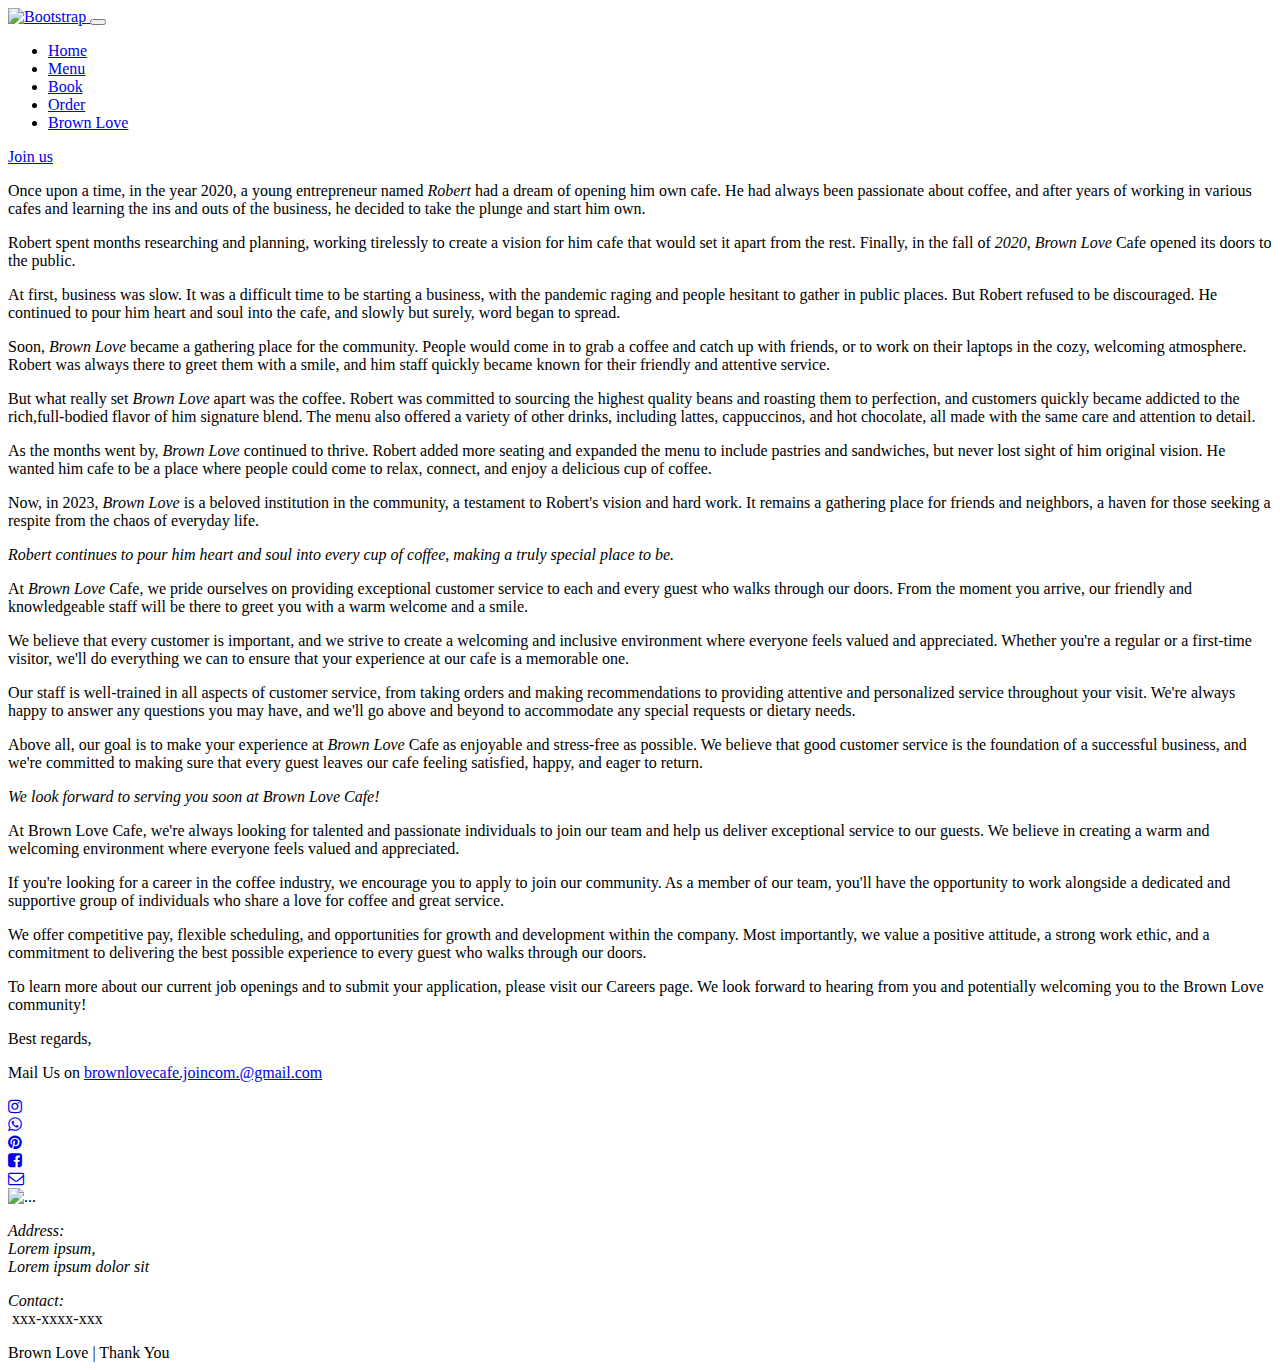
==== HTML/about.html @ 077a7f43 "Directories are set" ====
<!DOCTYPE html>
<html lang="en">

<head>
  <meta charset="UTF-8">
  <meta http-equiv="X-UA-Compatible" content="IE=edge">
  <meta name="viewport" content="width=device-width, initial-scale=1.0">
  <title>About</title>
  <link href="https://cdn.jsdelivr.net/npm/bootstrap@5.3.0-alpha1/dist/css/bootstrap.min.css" rel="stylesheet"
    integrity="sha384-GLhlTQ8iRABdZLl6O3oVMWSktQOp6b7In1Zl3/Jr59b6EGGoI1aFkw7cmDA6j6gD" crossorigin="anonymous">
  <link rel="stylesheet" href="/CSS/header-footer.css">
  <link rel="stylesheet" href="/CSS/media.css">
  <link rel="stylesheet" href="/CSS/about.css">
  <link
    href="https://fonts.googleapis.com/css2?family=Libre+Baskerville&family=Pacifico&family=Alkatra:wght@600&family=Merienda&display=swap"
    rel="stylesheet">
  <link rel="stylesheet" href="https://cdnjs.cloudflare.com/ajax/libs/font-awesome/4.7.0/css/font-awesome.min.css">
</head>

<body>
  <nav id="navbar" class="navbar navbar-expand-lg bg-body-tertiary sticky-top mb-5"></nav>


  <section>

    <div class="container my-5 card w-100 mb-2">
      <div class="card-body">
        <div class="left-side" id="about-us">
          <p class="my-2 set-text"> Once upon a time, in the year 2020, a young entrepreneur named
            <i>Robert</i> had a dream of opening him own cafe. He had always been passionate about coffee, and
            after years of working in various cafes and learning the ins and outs of the business, he decided to take
            the plunge and start him own.
          </p>

          <p class="my-2 set-text">Robert spent months researching and planning, working tirelessly to create
            a vision for him cafe that would set it apart from the rest. Finally, in the fall of <i>2020</i>,
            <i>Brown Love</i> Cafe opened its doors to the public.
          </p>

          <p class="my-2 set-text"> At first, business was slow. It was a difficult time to be starting a
            business, with the pandemic raging and people hesitant to gather in public places. But Robert refused
            to be discouraged. He continued to pour him heart and soul into the cafe, and slowly but surely, word
            began to spread.</p>

          <p class="my-2 set-text"> Soon, <i>Brown Love</i> became a gathering place for the community. People would
            come in to grab a coffee and catch up with friends, or to work on their laptops in the cozy, welcoming
            atmosphere. Robert was always there to greet them with a smile, and him staff quickly became known for
            their friendly and attentive service.</p>

          <p class="my-2 set-text"> But what really set <i>Brown Love</i> apart was the coffee. Robert was committed
            to sourcing the highest quality beans and roasting them to perfection, and customers quickly became
            addicted to the rich,full-bodied flavor of him signature blend. The menu also offered a variety of
            other drinks, including lattes, cappuccinos, and hot chocolate, all made with the same care and
            attention to
            detail.</p>

          <p class="my-2 set-text"> As the months went by, <i>Brown Love</i> continued to thrive. Robert added more
            seating and expanded the menu to include pastries and sandwiches, but never lost sight of him original
            vision. He wanted him cafe to be a place where people could come to relax, connect, and enjoy a
            delicious cup of coffee.</p>

          <p class="my-2 set-text"> Now, in 2023, <i>Brown Love</i> is a beloved institution in the community, a
            testament to Robert's vision and hard work. It remains a gathering place for friends and neighbors, a
            haven for those seeking a respite from the chaos of everyday life.</p>

          <p class="my-3 set-text text-center"><i> Robert continues to pour him heart and soul into every cup of coffee,
              making a truly special place to be.</i> </p>
        </div>
      </div>
    </div>


    <div class="container my-5 card w-100 mb-2">
      <div class="card-body">
        <div class="left-side" id="customer-service">
          <p class="my-3 set-text">At <i>Brown Love</i> Cafe, we pride ourselves on providing exceptional customer
            service to each and every guest who walks through our doors. From the moment you arrive, our friendly and
            knowledgeable staff will be there to greet you with a warm welcome and a smile. </p>

          <p class="my-2 set-text">We believe that every customer is important, and we strive to create a welcoming and
            inclusive environment where everyone feels valued and appreciated. Whether you're a regular or a first-time
            visitor, we'll do everything we can to ensure that your experience at our cafe is a memorable one.</p>

          <p class="my-2 set-text">Our staff is well-trained in all aspects of customer service, from taking orders and
            making recommendations to providing attentive and personalized service throughout your visit. We're always
            happy to answer any questions you may have, and we'll go above and beyond to accommodate any special
            requests or dietary needs.</p>

          <p class="my-2 set-text">Above all, our goal is to make your experience at <i>Brown Love</i> Cafe as enjoyable
            and stress-free as possible. We believe that good customer service is the foundation of a successful
            business, and we're committed to making sure that every guest leaves our cafe feeling satisfied, happy, and
            eager to return.</p>

          <p class="my-3 set-text text-center"><i>We look forward to serving you soon at Brown Love Cafe!</i></p>
        </div>
      </div>
    </div>

    <div class="container my-5 card w-100 mb-2">
      <div class="card-body">
        <div class="left-side" id="community">
          <p class="my-3 set-text">At Brown Love Cafe, we're always looking for talented and passionate individuals to
            join our team and help us deliver exceptional service to our guests. We believe in creating a warm and
            welcoming environment where everyone feels valued and appreciated.</p>

          <p class="my-2 set-text">If you're looking for a career in the coffee industry, we encourage you to apply to
            join our community. As a member of our team, you'll have the opportunity to work alongside a dedicated and
            supportive group of individuals who share a love for coffee and great service.</p>

          <p class="my-2 set-text">We offer competitive pay, flexible scheduling, and opportunities for growth and
            development within the company. Most importantly, we value a positive attitude, a strong work ethic, and a
            commitment to delivering the best possible experience to every guest who walks through our doors.</p>

          <p class="my-2 set-text">To learn more about our current job openings and to submit your application, please
            visit our Careers page. We look forward to hearing from you and potentially welcoming you to the Brown Love
            community!</p>

          <p class="my-2 set-text">Best regards,</p>

          <p class="my-2 set-text">Mail Us on <a id="email"
              href="mailto:brownlovecafe.joincom.@gmail.com">brownlovecafe.joincom.@gmail.com</a></p>
        </div>
      </div>
    </div>

  </section>

  <footer id="contact"></footer>
</body>

<script src="https://cdn.jsdelivr.net/npm/bootstrap@5.3.0-alpha1/dist/js/bootstrap.bundle.min.js"
  integrity="sha384-w76AqPfDkMBDXo30jS1Sgez6pr3x5MlQ1ZAGC+nuZB+EYdgRZgiwxhTBTkF7CXvN" crossorigin="anonymous"></script>
<script src="/JS/header-footer.js"></script>
<script src="/JS/connect.js"></script>
<script>document.getElementById('about-option').classList.add("link-active","fw-bold")</script>

</html>
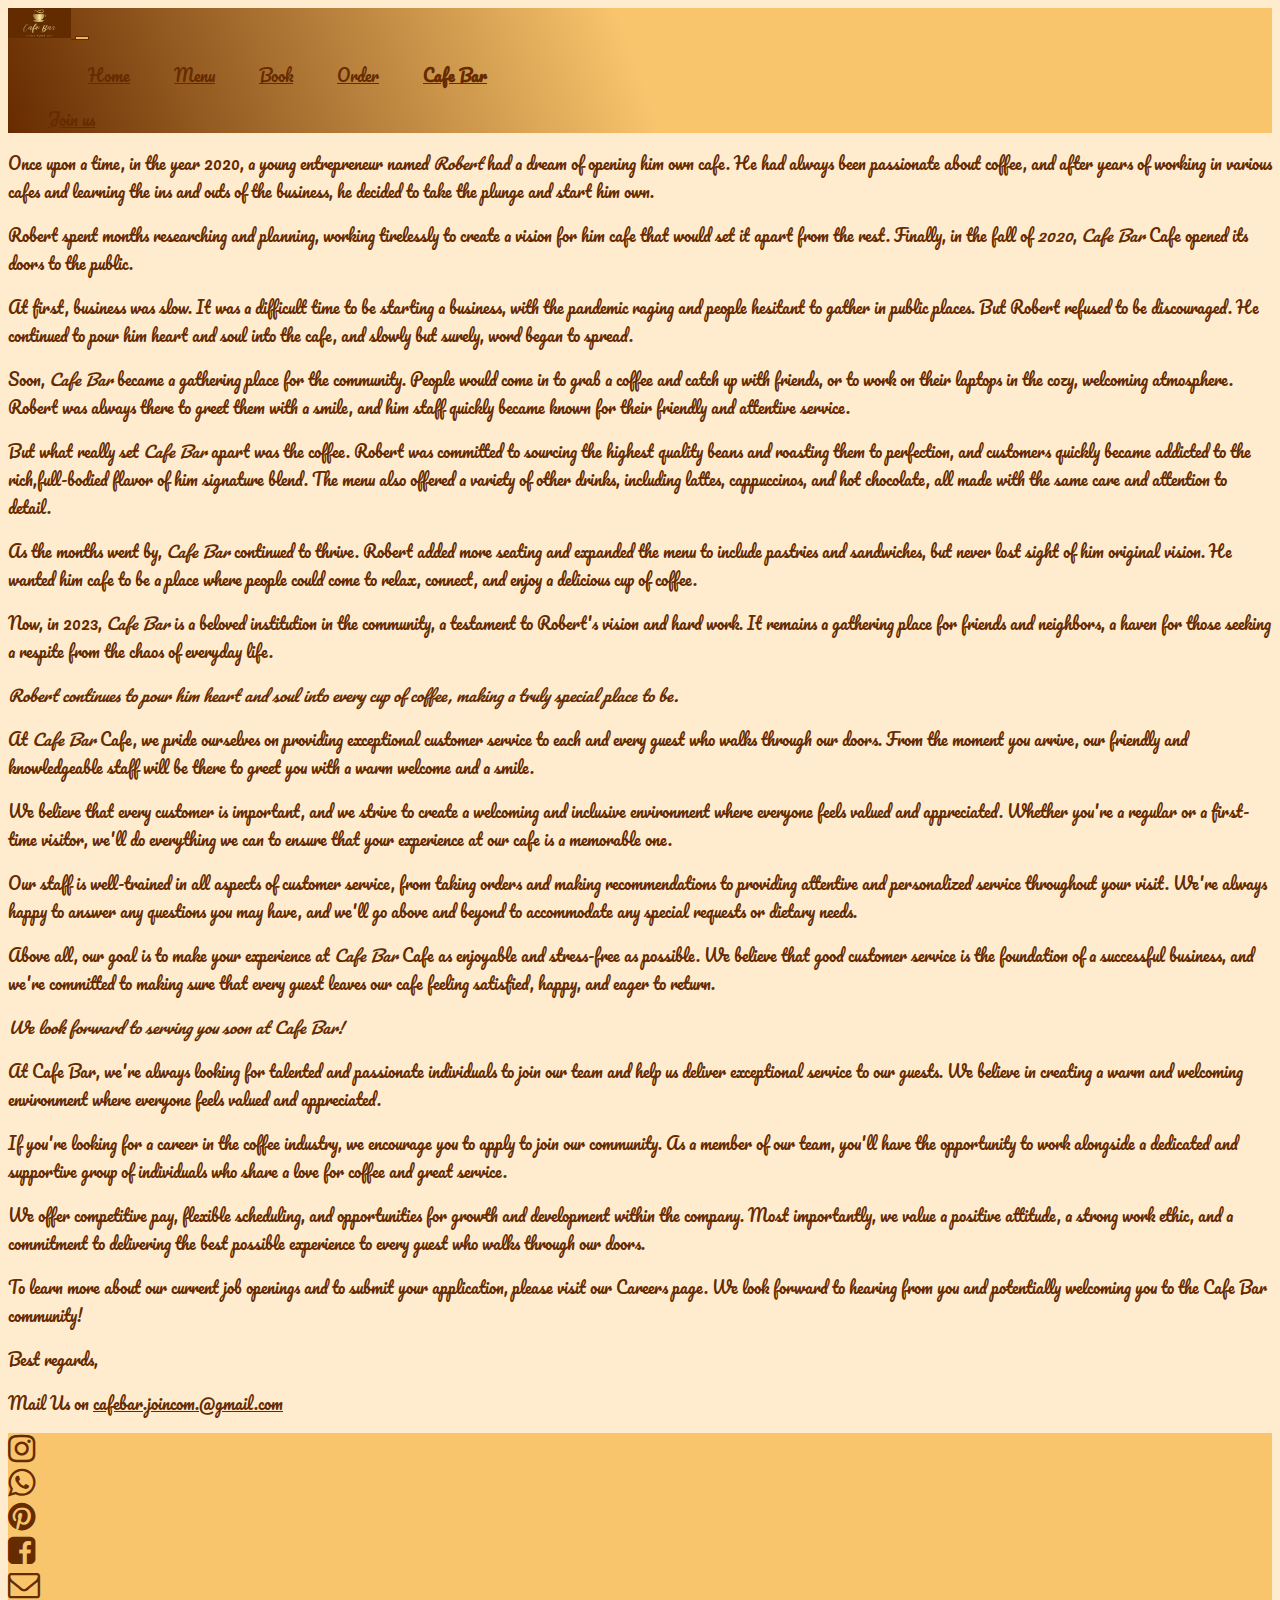
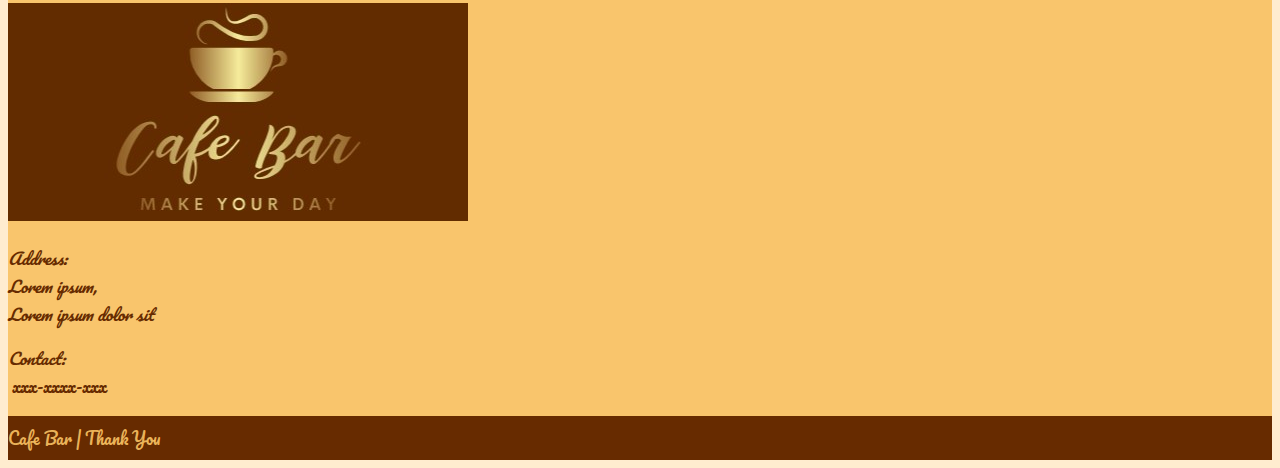
==== commit 94c32cbf: "Photos are set" ====
--- a/HTML/about.html
+++ b/HTML/about.html
@@ -1,137 +1,201 @@
 <!DOCTYPE html>
 <html lang="en">
-
-<head>
-  <meta charset="UTF-8">
-  <meta http-equiv="X-UA-Compatible" content="IE=edge">
-  <meta name="viewport" content="width=device-width, initial-scale=1.0">
-  <title>About</title>
-  <link href="https://cdn.jsdelivr.net/npm/bootstrap@5.3.0-alpha1/dist/css/bootstrap.min.css" rel="stylesheet"
-    integrity="sha384-GLhlTQ8iRABdZLl6O3oVMWSktQOp6b7In1Zl3/Jr59b6EGGoI1aFkw7cmDA6j6gD" crossorigin="anonymous">
-  <link rel="stylesheet" href="/CSS/header-footer.css">
-  <link rel="stylesheet" href="/CSS/media.css">
-  <link rel="stylesheet" href="/CSS/about.css">
-  <link
-    href="https://fonts.googleapis.com/css2?family=Libre+Baskerville&family=Pacifico&family=Alkatra:wght@600&family=Merienda&display=swap"
-    rel="stylesheet">
-  <link rel="stylesheet" href="https://cdnjs.cloudflare.com/ajax/libs/font-awesome/4.7.0/css/font-awesome.min.css">
-</head>
-
-<body>
-  <nav id="navbar" class="navbar navbar-expand-lg bg-body-tertiary sticky-top mb-5"></nav>
-
-
-  <section>
-
-    <div class="container my-5 card w-100 mb-2">
-      <div class="card-body">
-        <div class="left-side" id="about-us">
-          <p class="my-2 set-text"> Once upon a time, in the year 2020, a young entrepreneur named
-            <i>Robert</i> had a dream of opening him own cafe. He had always been passionate about coffee, and
-            after years of working in various cafes and learning the ins and outs of the business, he decided to take
-            the plunge and start him own.
-          </p>
-
-          <p class="my-2 set-text">Robert spent months researching and planning, working tirelessly to create
-            a vision for him cafe that would set it apart from the rest. Finally, in the fall of <i>2020</i>,
-            <i>Brown Love</i> Cafe opened its doors to the public.
-          </p>
-
-          <p class="my-2 set-text"> At first, business was slow. It was a difficult time to be starting a
-            business, with the pandemic raging and people hesitant to gather in public places. But Robert refused
-            to be discouraged. He continued to pour him heart and soul into the cafe, and slowly but surely, word
-            began to spread.</p>
-
-          <p class="my-2 set-text"> Soon, <i>Brown Love</i> became a gathering place for the community. People would
-            come in to grab a coffee and catch up with friends, or to work on their laptops in the cozy, welcoming
-            atmosphere. Robert was always there to greet them with a smile, and him staff quickly became known for
-            their friendly and attentive service.</p>
-
-          <p class="my-2 set-text"> But what really set <i>Brown Love</i> apart was the coffee. Robert was committed
-            to sourcing the highest quality beans and roasting them to perfection, and customers quickly became
-            addicted to the rich,full-bodied flavor of him signature blend. The menu also offered a variety of
-            other drinks, including lattes, cappuccinos, and hot chocolate, all made with the same care and
-            attention to
-            detail.</p>
-
-          <p class="my-2 set-text"> As the months went by, <i>Brown Love</i> continued to thrive. Robert added more
-            seating and expanded the menu to include pastries and sandwiches, but never lost sight of him original
-            vision. He wanted him cafe to be a place where people could come to relax, connect, and enjoy a
-            delicious cup of coffee.</p>
-
-          <p class="my-2 set-text"> Now, in 2023, <i>Brown Love</i> is a beloved institution in the community, a
-            testament to Robert's vision and hard work. It remains a gathering place for friends and neighbors, a
-            haven for those seeking a respite from the chaos of everyday life.</p>
-
-          <p class="my-3 set-text text-center"><i> Robert continues to pour him heart and soul into every cup of coffee,
-              making a truly special place to be.</i> </p>
+  <head>
+    <meta charset="UTF-8" />
+    <meta http-equiv="X-UA-Compatible" content="IE=edge" />
+    <meta name="viewport" content="width=device-width, initial-scale=1.0" />
+    <title>About</title>
+    <link rel="stylesheet" href="/CSS/header-footer.css" />
+    <link rel="stylesheet" href="/CSS/media.css" />
+    <link rel="stylesheet" href="/CSS/about.css" />
+    <link href="https://cdn.jsdelivr.net/npm/bootstrap@5.3.0-alpha1/dist/css/bootstrap.min.css" rel="stylesheet" integrity="sha384-GLhlTQ8iRABdZLl6O3oVMWSktQOp6b7In1Zl3/Jr59b6EGGoI1aFkw7cmDA6j6gD" crossorigin="anonymous"/>
+    <link rel="icon" type="image/x-icon" href="../Images/favicon.png"/>
+    <link href="https://fonts.googleapis.com/css2?family=Libre+Baskerville&family=Pacifico&family=Alkatra:wght@600&family=Merienda&display=swap" rel="stylesheet"/>
+    <link href="https://fonts.googleapis.com/css2?family=PT+Serif&display=swap" rel="stylesheet"/>
+    <link rel="stylesheet" href="https://cdnjs.cloudflare.com/ajax/libs/font-awesome/4.7.0/css/font-awesome.min.css"/>
+    <link href="https://fonts.googleapis.com/css2?family=Libre+Baskerville&family=Pacifico&family=Alkatra:wght@600&family=Merienda&display=swap" rel="stylesheet"/>
+  </head>
+
+  <body>
+    <nav
+      id="navbar"
+      class="navbar navbar-expand-lg bg-body-tertiary sticky-top mb-5"
+    ></nav>
+
+    <section>
+      <div class="container my-5 card w-100 mb-2">
+        <div class="card-body">
+          <div class="left-side" id="about-us">
+            <p class="my-2 set-text">
+              Once upon a time, in the year 2020, a young entrepreneur named
+              <i>Robert</i> had a dream of opening him own cafe. He had always
+              been passionate about coffee, and after years of working in
+              various cafes and learning the ins and outs of the business, he
+              decided to take the plunge and start him own.
+            </p>
+
+            <p class="my-2 set-text">
+              Robert spent months researching and planning, working tirelessly
+              to create a vision for him cafe that would set it apart from the
+              rest. Finally, in the fall of <i>2020</i>, <i>Cafe Bar</i> Cafe
+              opened its doors to the public.
+            </p>
+
+            <p class="my-2 set-text">
+              At first, business was slow. It was a difficult time to be
+              starting a business, with the pandemic raging and people hesitant
+              to gather in public places. But Robert refused to be discouraged.
+              He continued to pour him heart and soul into the cafe, and slowly
+              but surely, word began to spread.
+            </p>
+
+            <p class="my-2 set-text">
+              Soon, <i>Cafe Bar</i> became a gathering place for the
+              community. People would come in to grab a coffee and catch up with
+              friends, or to work on their laptops in the cozy, welcoming
+              atmosphere. Robert was always there to greet them with a smile,
+              and him staff quickly became known for their friendly and
+              attentive service.
+            </p>
+
+            <p class="my-2 set-text">
+              But what really set <i>Cafe Bar</i> apart was the coffee. Robert
+              was committed to sourcing the highest quality beans and roasting
+              them to perfection, and customers quickly became addicted to the
+              rich,full-bodied flavor of him signature blend. The menu also
+              offered a variety of other drinks, including lattes, cappuccinos,
+              and hot chocolate, all made with the same care and attention to
+              detail.
+            </p>
+
+            <p class="my-2 set-text">
+              As the months went by, <i>Cafe Bar</i> continued to thrive.
+              Robert added more seating and expanded the menu to include
+              pastries and sandwiches, but never lost sight of him original
+              vision. He wanted him cafe to be a place where people could come
+              to relax, connect, and enjoy a delicious cup of coffee.
+            </p>
+
+            <p class="my-2 set-text">
+              Now, in 2023, <i>Cafe Bar</i> is a beloved institution in the
+              community, a testament to Robert's vision and hard work. It
+              remains a gathering place for friends and neighbors, a haven for
+              those seeking a respite from the chaos of everyday life.
+            </p>
+
+            <p class="my-3 set-text text-center">
+              <i>
+                Robert continues to pour him heart and soul into every cup of
+                coffee, making a truly special place to be.</i
+              >
+            </p>
+          </div>
         </div>
       </div>
-    </div>
-
-
-    <div class="container my-5 card w-100 mb-2">
-      <div class="card-body">
-        <div class="left-side" id="customer-service">
-          <p class="my-3 set-text">At <i>Brown Love</i> Cafe, we pride ourselves on providing exceptional customer
-            service to each and every guest who walks through our doors. From the moment you arrive, our friendly and
-            knowledgeable staff will be there to greet you with a warm welcome and a smile. </p>
-
-          <p class="my-2 set-text">We believe that every customer is important, and we strive to create a welcoming and
-            inclusive environment where everyone feels valued and appreciated. Whether you're a regular or a first-time
-            visitor, we'll do everything we can to ensure that your experience at our cafe is a memorable one.</p>
-
-          <p class="my-2 set-text">Our staff is well-trained in all aspects of customer service, from taking orders and
-            making recommendations to providing attentive and personalized service throughout your visit. We're always
-            happy to answer any questions you may have, and we'll go above and beyond to accommodate any special
-            requests or dietary needs.</p>
-
-          <p class="my-2 set-text">Above all, our goal is to make your experience at <i>Brown Love</i> Cafe as enjoyable
-            and stress-free as possible. We believe that good customer service is the foundation of a successful
-            business, and we're committed to making sure that every guest leaves our cafe feeling satisfied, happy, and
-            eager to return.</p>
-
-          <p class="my-3 set-text text-center"><i>We look forward to serving you soon at Brown Love Cafe!</i></p>
+
+      <div class="container my-5 card w-100 mb-2">
+        <div class="card-body">
+          <div class="left-side" id="customer-service">
+            <p class="my-3 set-text">
+              At <i>Cafe Bar</i> Cafe, we pride ourselves on providing
+              exceptional customer service to each and every guest who walks
+              through our doors. From the moment you arrive, our friendly and
+              knowledgeable staff will be there to greet you with a warm welcome
+              and a smile.
+            </p>
+
+            <p class="my-2 set-text">
+              We believe that every customer is important, and we strive to
+              create a welcoming and inclusive environment where everyone feels
+              valued and appreciated. Whether you're a regular or a first-time
+              visitor, we'll do everything we can to ensure that your experience
+              at our cafe is a memorable one.
+            </p>
+
+            <p class="my-2 set-text">
+              Our staff is well-trained in all aspects of customer service, from
+              taking orders and making recommendations to providing attentive
+              and personalized service throughout your visit. We're always happy
+              to answer any questions you may have, and we'll go above and
+              beyond to accommodate any special requests or dietary needs.
+            </p>
+
+            <p class="my-2 set-text">
+              Above all, our goal is to make your experience at
+              <i>Cafe Bar</i> Cafe as enjoyable and stress-free as possible.
+              We believe that good customer service is the foundation of a
+              successful business, and we're committed to making sure that every
+              guest leaves our cafe feeling satisfied, happy, and eager to
+              return.
+            </p>
+
+            <p class="my-3 set-text text-center">
+              <i>We look forward to serving you soon at Cafe Bar!</i>
+            </p>
+          </div>
         </div>
       </div>
-    </div>
-
-    <div class="container my-5 card w-100 mb-2">
-      <div class="card-body">
-        <div class="left-side" id="community">
-          <p class="my-3 set-text">At Brown Love Cafe, we're always looking for talented and passionate individuals to
-            join our team and help us deliver exceptional service to our guests. We believe in creating a warm and
-            welcoming environment where everyone feels valued and appreciated.</p>
-
-          <p class="my-2 set-text">If you're looking for a career in the coffee industry, we encourage you to apply to
-            join our community. As a member of our team, you'll have the opportunity to work alongside a dedicated and
-            supportive group of individuals who share a love for coffee and great service.</p>
-
-          <p class="my-2 set-text">We offer competitive pay, flexible scheduling, and opportunities for growth and
-            development within the company. Most importantly, we value a positive attitude, a strong work ethic, and a
-            commitment to delivering the best possible experience to every guest who walks through our doors.</p>
-
-          <p class="my-2 set-text">To learn more about our current job openings and to submit your application, please
-            visit our Careers page. We look forward to hearing from you and potentially welcoming you to the Brown Love
-            community!</p>
-
-          <p class="my-2 set-text">Best regards,</p>
-
-          <p class="my-2 set-text">Mail Us on <a id="email"
-              href="mailto:brownlovecafe.joincom.@gmail.com">brownlovecafe.joincom.@gmail.com</a></p>
+
+      <div class="container my-5 card w-100 mb-2">
+        <div class="card-body">
+          <div class="left-side" id="community">
+            <p class="my-3 set-text">
+              At Cafe Bar, we're always looking for talented and
+              passionate individuals to join our team and help us deliver
+              exceptional service to our guests. We believe in creating a warm
+              and welcoming environment where everyone feels valued and
+              appreciated.
+            </p>
+
+            <p class="my-2 set-text">
+              If you're looking for a career in the coffee industry, we
+              encourage you to apply to join our community. As a member of our
+              team, you'll have the opportunity to work alongside a dedicated
+              and supportive group of individuals who share a love for coffee
+              and great service.
+            </p>
+
+            <p class="my-2 set-text">
+              We offer competitive pay, flexible scheduling, and opportunities
+              for growth and development within the company. Most importantly,
+              we value a positive attitude, a strong work ethic, and a
+              commitment to delivering the best possible experience to every
+              guest who walks through our doors.
+            </p>
+
+            <p class="my-2 set-text">
+              To learn more about our current job openings and to submit your
+              application, please visit our Careers page. We look forward to
+              hearing from you and potentially welcoming you to the Cafe Bar
+              community!
+            </p>
+
+            <p class="my-2 set-text">Best regards,</p>
+
+            <p class="my-2 set-text">
+              Mail Us on
+              <a id="email" href="mailto:cafebar.joincom.@gmail.com"
+                >cafebar.joincom.@gmail.com</a
+              >
+            </p>
+          </div>
         </div>
       </div>
-    </div>
-
-  </section>
-
-  <footer id="contact"></footer>
-</body>
-
-<script src="https://cdn.jsdelivr.net/npm/bootstrap@5.3.0-alpha1/dist/js/bootstrap.bundle.min.js"
-  integrity="sha384-w76AqPfDkMBDXo30jS1Sgez6pr3x5MlQ1ZAGC+nuZB+EYdgRZgiwxhTBTkF7CXvN" crossorigin="anonymous"></script>
-<script src="/JS/header-footer.js"></script>
-<script src="/JS/connect.js"></script>
-<script>document.getElementById('about-option').classList.add("link-active","fw-bold")</script>
-
-</html>+    </section>
+
+    <footer id="contact"></footer>
+  </body>
+
+  <script
+    src="https://cdn.jsdelivr.net/npm/bootstrap@5.3.0-alpha1/dist/js/bootstrap.bundle.min.js"
+    integrity="sha384-w76AqPfDkMBDXo30jS1Sgez6pr3x5MlQ1ZAGC+nuZB+EYdgRZgiwxhTBTkF7CXvN"
+    crossorigin="anonymous"
+  ></script>
+  <script src="/JS/header-footer.js"></script>
+  <script src="/JS/connect.js"></script>
+  <script>
+    document
+      .getElementById("about-option")
+      .classList.add("link-active", "fw-bold");
+  </script>
+</html>
--- a/CSS/header-footer.css
+++ b/CSS/header-footer.css
@@ -0,0 +1,153 @@
+/** Useful Variable  */
+:root {
+  --theme-brown: #672b00;
+  --theme-l-brown: #f8c163e9;
+  --theme-text: "Libre Baskerville", serif;
+  --theme-b-text: "Pacifico", cursive;
+  --gradient : linear-gradient(0deg,rgba(42, 32, 32, 0.773),rgba(42, 32, 32, 0.773));
+}
+
+/** Global changes  */
+body {
+  background-color: #ffeccf !important;
+}
+
+*{
+color: var(--theme-brown);
+font-family: var(--theme-b-text);
+}
+
+button:not(.carousel-control-prev,.carousel-control-next,.more-button){
+  background-color: var(--theme-l-brown) !important;
+  color: var(--theme-brown) !important;
+  border: 1px solid var(--theme-brown) !important;
+}
+
+button:not(.carousel-control-prev,.carousel-control-next,.more-button):hover{
+  border: 1px solid var(--theme-brown);
+  background-color: var(--theme-brown) !important;
+  color: var(--theme-l-brown) !important;
+}
+
+/** Scrollbar style  */
+::-webkit-scrollbar{
+  width: 0.2rem;
+}
+
+::-webkit-scrollbar-track{
+  background: #ebc179;
+}
+
+::-webkit-scrollbar-thumb{
+  background: #773200;
+}
+
+::-webkit-scrollbar-thumb:hover{
+  background: var(--theme-brown);
+}
+
+/** Set footer  */
+body {
+  min-height: 100vh;
+  display: flex;
+  flex-direction: column;
+}
+
+footer {
+  margin-top: auto;
+}
+
+
+.nav-tabs .active {
+  background-color: var(--theme-brown) !important;
+  color: var(--theme-l-brown) !important;
+}
+
+.link-active,.nav-effect:hover{
+  color: var(--theme-brown) !important;
+  font-weight:bold ;
+}
+
+
+/** Navbar  */
+.navbar {
+  background-image: linear-gradient(
+    70deg,
+    var(--theme-brown),
+    var(--theme-l-brown),
+    var(--theme-l-brown)
+  );
+}
+
+.nav-link{
+  color: var(--theme-brown);
+}
+
+
+.nav-link-effect {
+  display: inline-block;
+  position: relative;
+  color: var(--theme-brown);
+}
+
+/** Footer  */
+.fa {
+  position: relative;
+  font-size: 2rem !important;
+  color: var(--theme-brown);
+}
+
+.fa:hover:not(#cart-icon) {
+  transform: rotate(10deg);
+  cursor: pointer;
+}
+
+#contact {
+  background-color: var(--theme-l-brown);
+  padding-bottom: 0;
+}
+
+#greet {
+  background-color: var(--theme-brown);
+  color: var(--theme-l-brown);
+  padding: 0.5rem 0;
+}
+
+/** Media queries  */
+
+@media screen and (max-width: 992px) {
+  .nav-link:hover {
+    background-color: var(--theme-l-brown);
+  }
+}
+
+@media screen and (min-width: 992px) {
+  .setUl {
+    padding-left: 40px;
+  }
+
+  .nav-link-effect::after{
+    content: "";
+    position: absolute;
+    transform: scaleX(0);
+    height: 2px;
+    width: 63%;
+    bottom: 0;
+    left: 5;
+    background-color: #6c380e;
+    transform-origin: bottom right;
+    transition: transform 0.25s ease-out;
+  }
+  .nav-link-effect:nth-child(3)::after {
+    width: 60%;
+  }
+  
+  .nav-link-effect:last-child::after {
+    width: 70%;
+  }
+
+  .nav-link-effect:hover::after {
+    transform: scaleX(1);
+    transform-origin: bottom left;
+  }
+}